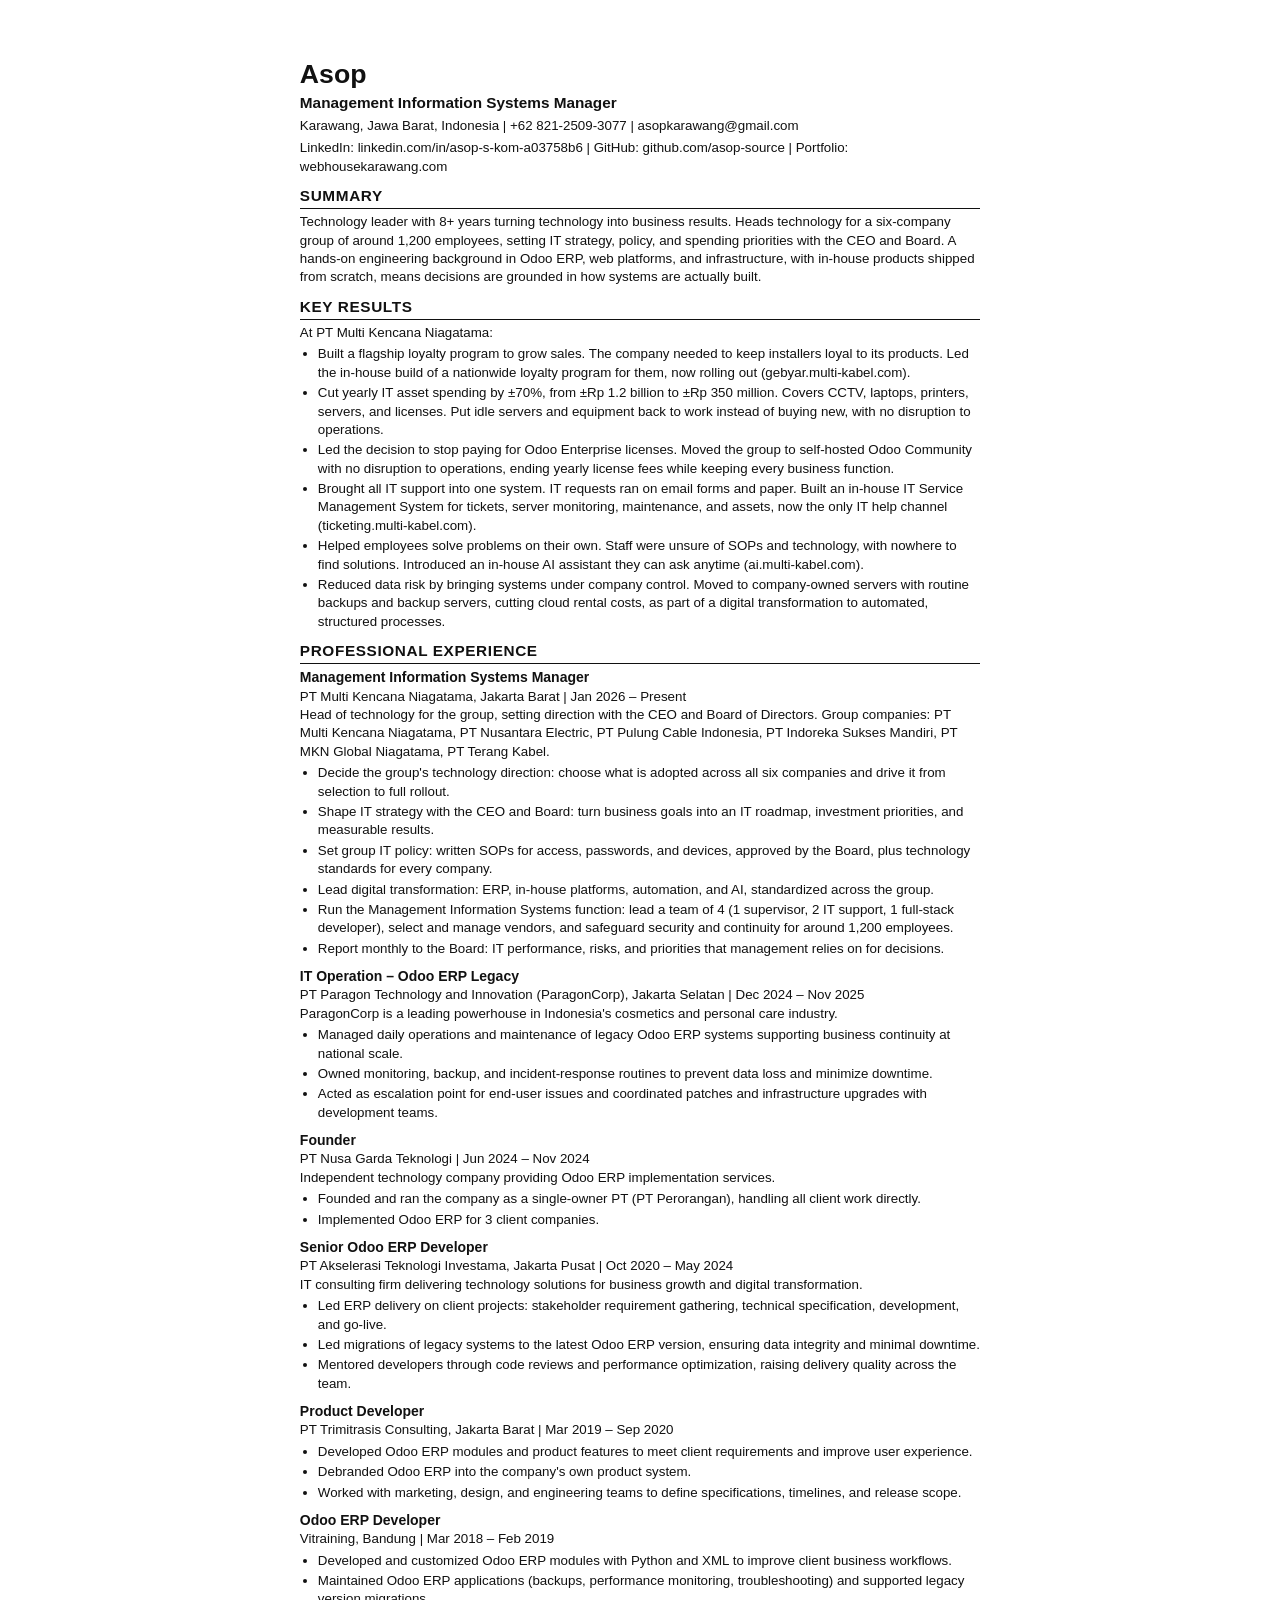
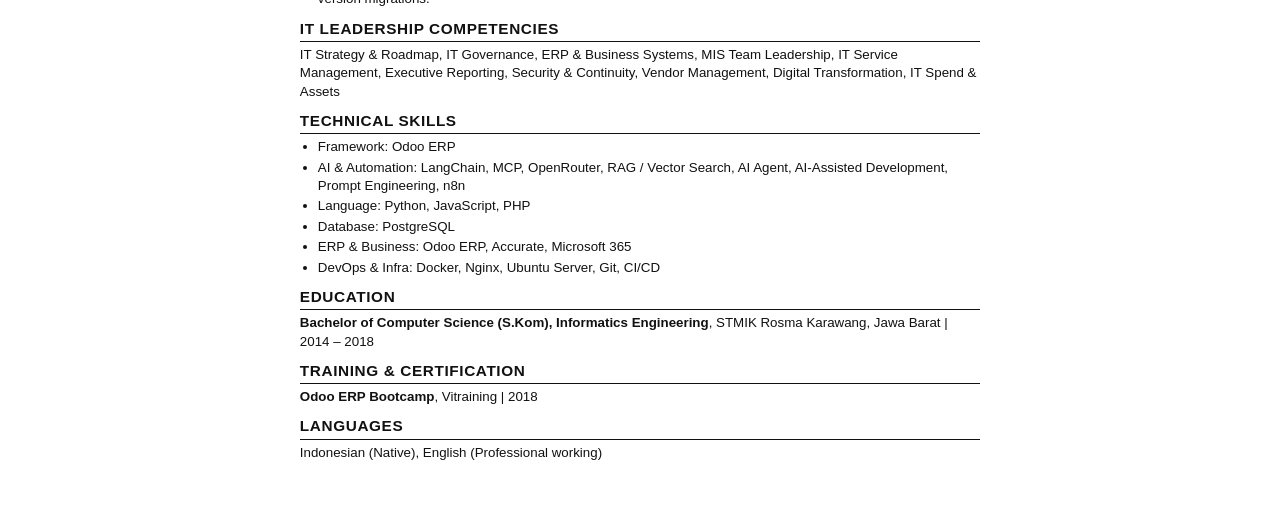
==== cv-ats.html @ 41608391 "Add IT spending figures, governance and Board reporting to the CV Co-Authored-By: Claude Opus 5.5 (1" ====
<!DOCTYPE html>
<html lang="en">
<head>
<meta charset="UTF-8">
<meta name="viewport" content="width=device-width, initial-scale=1.0">
<meta name="robots" content="noindex">
<title>Asop — CV (ATS version)</title>
<style>
/* Versi ATS: satu kolom, teks polos, tanpa foto dan tanpa data pribadi, supaya mudah dibaca sistem rekrutmen */
@page{size:A4;margin:13mm 16mm}
*{box-sizing:border-box;margin:0;padding:0}
body{font-family:Arial,Helvetica,'Liberation Sans',sans-serif;font-size:10pt;line-height:1.38;color:#111;background:#fff}
.page{max-width:180mm;margin:0 auto;padding:16mm 0}
@media print{.page{padding:0}}
h1{font-size:20pt;line-height:1.1}
.title{font-size:11.5pt;font-weight:bold;margin-top:2px}
.contact{margin-top:4px}
h2{font-size:11.5pt;text-transform:uppercase;letter-spacing:.04em;border-bottom:1px solid #111;padding-bottom:2px;margin:9px 0 4px;break-after:avoid}
h3{font-size:10.5pt;break-after:avoid}
.meta{break-after:avoid}
.job{margin-bottom:9px}
.job p{break-after:avoid}
ul{margin:3px 0 0 18px}
li{margin-bottom:2px;break-inside:avoid}
a{color:inherit;text-decoration:none}
</style>
</head>
<body>
<div class="page">

<h1>Asop</h1>
<div class="title">Management Information Systems Manager</div>
<div class="contact">Karawang, Jawa Barat, Indonesia | +62 821-2509-3077 | asopkarawang@gmail.com</div>
<div class="contact">LinkedIn: linkedin.com/in/asop-s-kom-a03758b6 | GitHub: github.com/asop-source | Portfolio: webhousekarawang.com</div>

<h2>Summary</h2>
<p>Technology leader with 8+ years turning technology into business results. Heads technology for a six-company group of around 1,200 employees, setting IT strategy, policy, and spending priorities with the CEO and Board. A hands-on engineering background in Odoo ERP, web platforms, and infrastructure, with in-house products shipped from scratch, means decisions are grounded in how systems are actually built.</p>

<h2>Key Results</h2>
<p>At PT Multi Kencana Niagatama:</p>
<ul>
  <li>Built a flagship loyalty program to grow sales. The company needed to keep installers loyal to its products. Led the in-house build of a nationwide loyalty program for them, now rolling out (gebyar.multi-kabel.com).</li>
  <li>Cut yearly IT asset spending by ±70%, from ±Rp 1.2 billion to ±Rp 350 million. Covers CCTV, laptops, printers, servers, and licenses. Put idle servers and equipment back to work instead of buying new, with no disruption to operations.</li>
  <li>Led the decision to stop paying for Odoo Enterprise licenses. Moved the group to self-hosted Odoo Community with no disruption to operations, ending yearly license fees while keeping every business function.</li>
  <li>Brought all IT support into one system. IT requests ran on email forms and paper. Built an in-house IT Service Management System for tickets, server monitoring, maintenance, and assets, now the only IT help channel (ticketing.multi-kabel.com).</li>
  <li>Helped employees solve problems on their own. Staff were unsure of SOPs and technology, with nowhere to find solutions. Introduced an in-house AI assistant they can ask anytime (ai.multi-kabel.com).</li>
  <li>Reduced data risk by bringing systems under company control. Moved to company-owned servers with routine backups and backup servers, cutting cloud rental costs, as part of a digital transformation to automated, structured processes.</li>
</ul>

<h2>Professional Experience</h2>

<div class="job">
  <h3>Management Information Systems Manager</h3>
  <p class="meta">PT Multi Kencana Niagatama, Jakarta Barat | Jan 2026 – Present</p>
  <p>Head of technology for the group, setting direction with the CEO and Board of Directors. Group companies: PT Multi Kencana Niagatama, PT Nusantara Electric, PT Pulung Cable Indonesia, PT Indoreka Sukses Mandiri, PT MKN Global Niagatama, PT Terang Kabel.</p>
  <ul>
    <li>Decide the group's technology direction: choose what is adopted across all six companies and drive it from selection to full rollout.</li>
    <li>Shape IT strategy with the CEO and Board: turn business goals into an IT roadmap, investment priorities, and measurable results.</li>
    <li>Set group IT policy: written SOPs for access, passwords, and devices, approved by the Board, plus technology standards for every company.</li>
    <li>Lead digital transformation: ERP, in-house platforms, automation, and AI, standardized across the group.</li>
    <li>Run the Management Information Systems function: lead a team of 4 (1 supervisor, 2 IT support, 1 full-stack developer), select and manage vendors, and safeguard security and continuity for around 1,200 employees.</li>
    <li>Report monthly to the Board: IT performance, risks, and priorities that management relies on for decisions.</li>
  </ul>
</div>

<div class="job">
  <h3>IT Operation – Odoo ERP Legacy</h3>
  <p class="meta">PT Paragon Technology and Innovation (ParagonCorp), Jakarta Selatan | Dec 2024 – Nov 2025</p>
  <p>ParagonCorp is a leading powerhouse in Indonesia's cosmetics and personal care industry.</p>
  <ul>
    <li>Managed daily operations and maintenance of legacy Odoo ERP systems supporting business continuity at national scale.</li>
    <li>Owned monitoring, backup, and incident-response routines to prevent data loss and minimize downtime.</li>
    <li>Acted as escalation point for end-user issues and coordinated patches and infrastructure upgrades with development teams.</li>
  </ul>
</div>

<div class="job">
  <h3>Founder</h3>
  <p class="meta">PT Nusa Garda Teknologi | Jun 2024 – Nov 2024</p>
  <p>Independent technology company providing Odoo ERP implementation services.</p>
  <ul>
    <li>Founded and ran the company as a single-owner PT (PT Perorangan), handling all client work directly.</li>
    <li>Implemented Odoo ERP for 3 client companies.</li>
  </ul>
</div>

<div class="job">
  <h3>Senior Odoo ERP Developer</h3>
  <p class="meta">PT Akselerasi Teknologi Investama, Jakarta Pusat | Oct 2020 – May 2024</p>
  <p>IT consulting firm delivering technology solutions for business growth and digital transformation.</p>
  <ul>
    <li>Led ERP delivery on client projects: stakeholder requirement gathering, technical specification, development, and go-live.</li>
    <li>Led migrations of legacy systems to the latest Odoo ERP version, ensuring data integrity and minimal downtime.</li>
    <li>Mentored developers through code reviews and performance optimization, raising delivery quality across the team.</li>
  </ul>
</div>

<div class="job">
  <h3>Product Developer</h3>
  <p class="meta">PT Trimitrasis Consulting, Jakarta Barat | Mar 2019 – Sep 2020</p>
  <ul>
    <li>Developed Odoo ERP modules and product features to meet client requirements and improve user experience.</li>
    <li>Debranded Odoo ERP into the company's own product system.</li>
    <li>Worked with marketing, design, and engineering teams to define specifications, timelines, and release scope.</li>
  </ul>
</div>

<div class="job">
  <h3>Odoo ERP Developer</h3>
  <p class="meta">Vitraining, Bandung | Mar 2018 – Feb 2019</p>
  <ul>
    <li>Developed and customized Odoo ERP modules with Python and XML to improve client business workflows.</li>
    <li>Maintained Odoo ERP applications (backups, performance monitoring, troubleshooting) and supported legacy version migrations.</li>
  </ul>
</div>

<h2>IT Leadership Competencies</h2>
<p>IT Strategy &amp; Roadmap, IT Governance, ERP &amp; Business Systems, MIS Team Leadership, IT Service Management, Executive Reporting, Security &amp; Continuity, Vendor Management, Digital Transformation, IT Spend &amp; Assets</p>

<h2>Technical Skills</h2>
<ul>
  <li>Framework: Odoo ERP</li>
  <li>AI &amp; Automation: LangChain, MCP, OpenRouter, RAG / Vector Search, AI Agent, AI-Assisted Development, Prompt Engineering, n8n</li>
  <li>Language: Python, JavaScript, PHP</li>
  <li>Database: PostgreSQL</li>
  <li>ERP &amp; Business: Odoo ERP, Accurate, Microsoft 365</li>
  <li>DevOps &amp; Infra: Docker, Nginx, Ubuntu Server, Git, CI/CD</li>
</ul>

<h2>Education</h2>
<p><b>Bachelor of Computer Science (S.Kom), Informatics Engineering</b>, STMIK Rosma Karawang, Jawa Barat | 2014 – 2018</p>

<h2>Training &amp; Certification</h2>
<p><b>Odoo ERP Bootcamp</b>, Vitraining | 2018</p>

<h2>Languages</h2>
<p>Indonesian (Native), English (Professional working)</p>

</div>
</body>
</html>
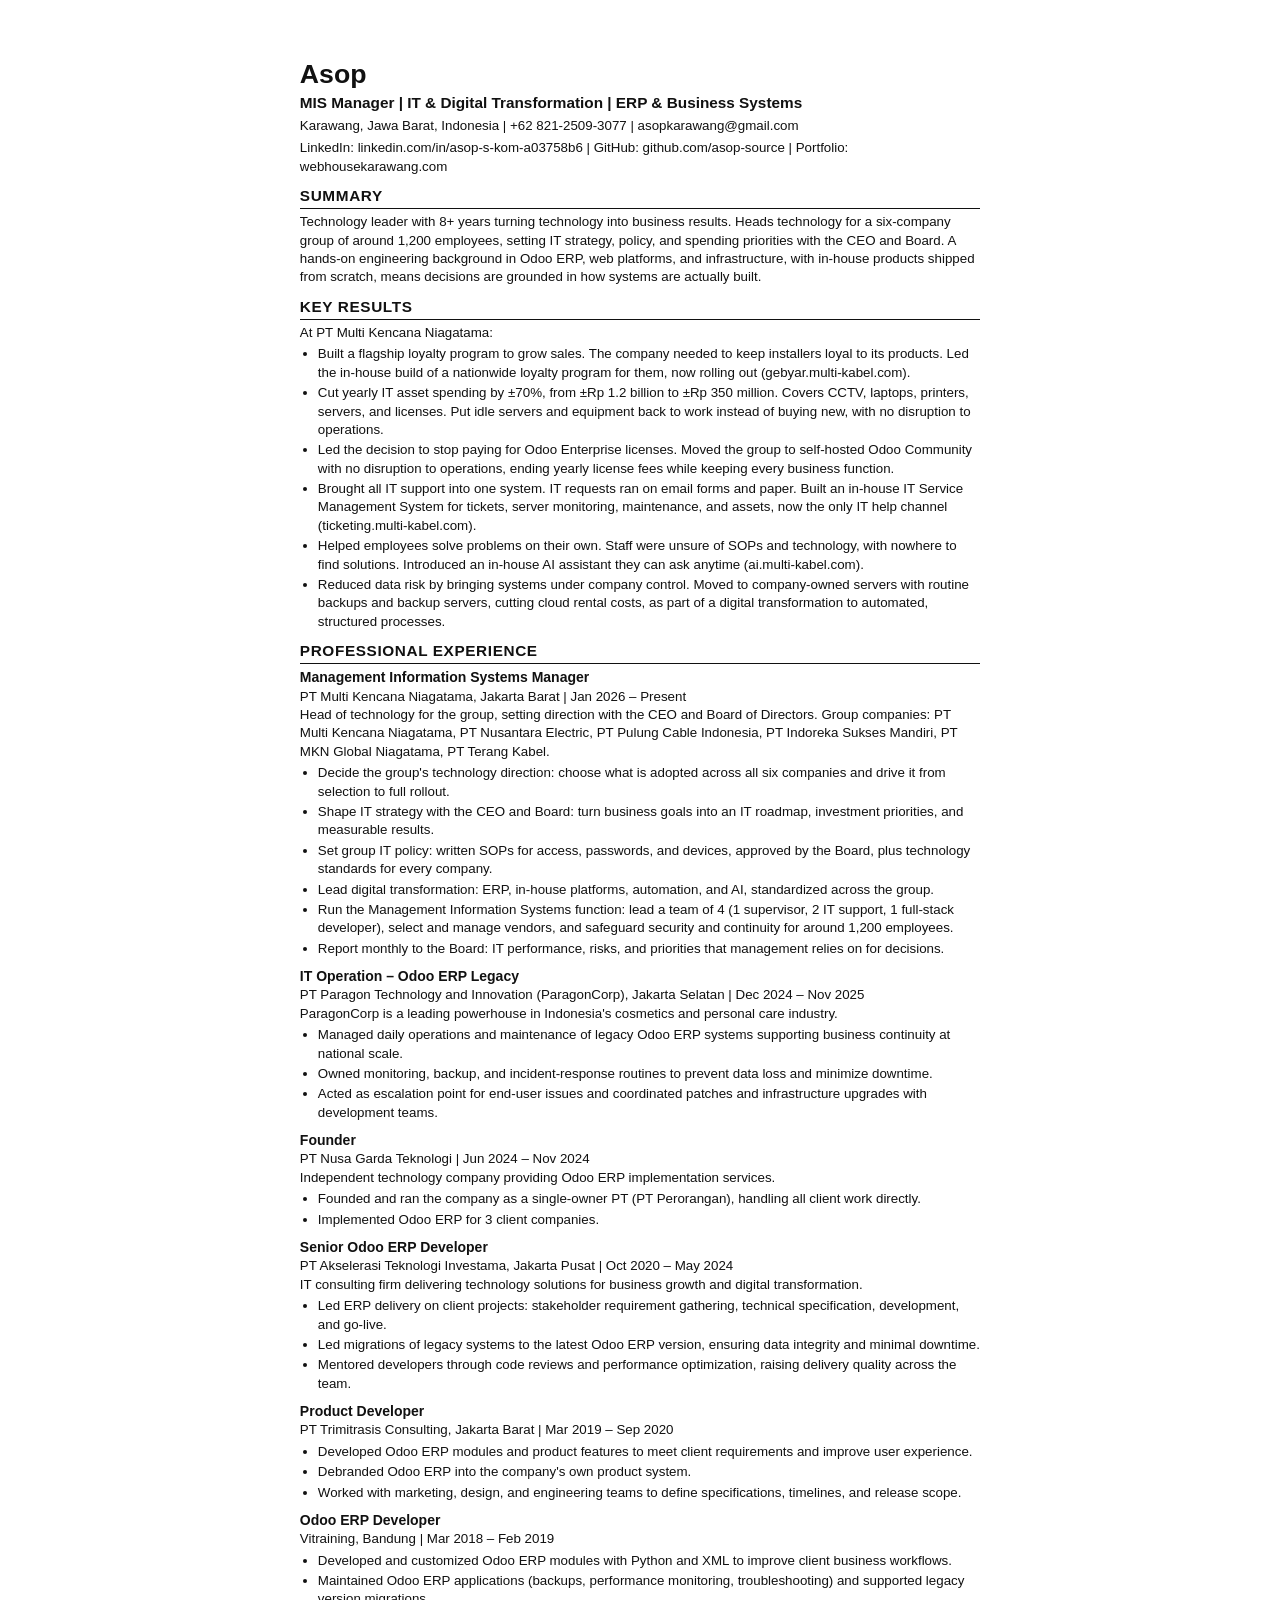
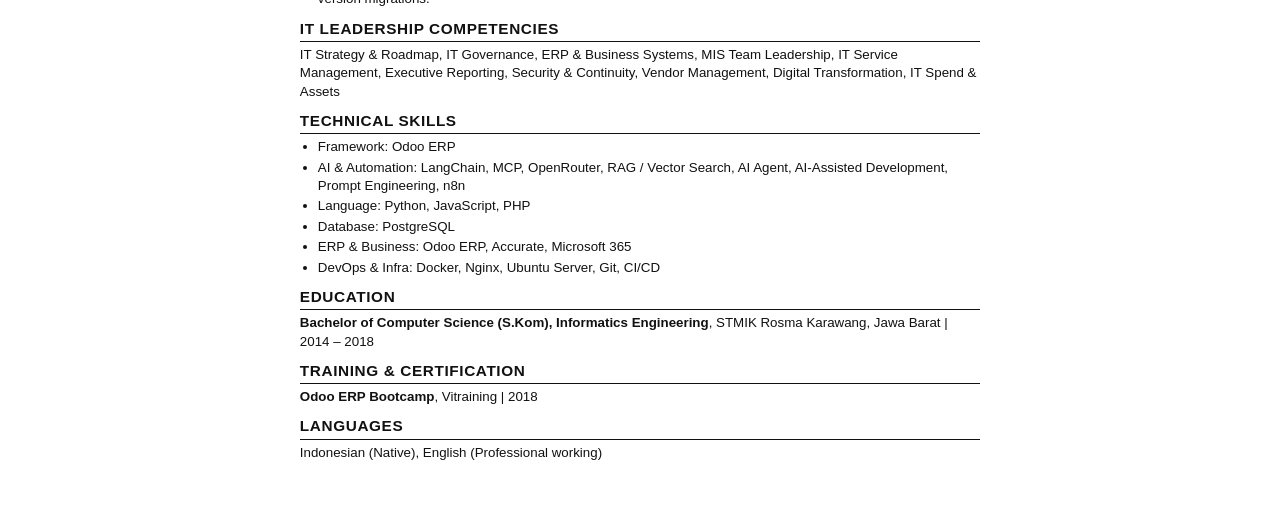
==== commit 59e922b3: "Add professional headline under the name Co-Authored-By: Claude Opus 5.5 (1M context) <noreply@anthr" ====
--- a/cv-ats.html
+++ b/cv-ats.html
@@ -29,7 +29,7 @@
 <div class="page">
 
 <h1>Asop</h1>
-<div class="title">Management Information Systems Manager</div>
+<div class="title">MIS Manager | IT &amp; Digital Transformation | ERP &amp; Business Systems</div>
 <div class="contact">Karawang, Jawa Barat, Indonesia | +62 821-2509-3077 | asopkarawang@gmail.com</div>
 <div class="contact">LinkedIn: linkedin.com/in/asop-s-kom-a03758b6 | GitHub: github.com/asop-source | Portfolio: webhousekarawang.com</div>
 
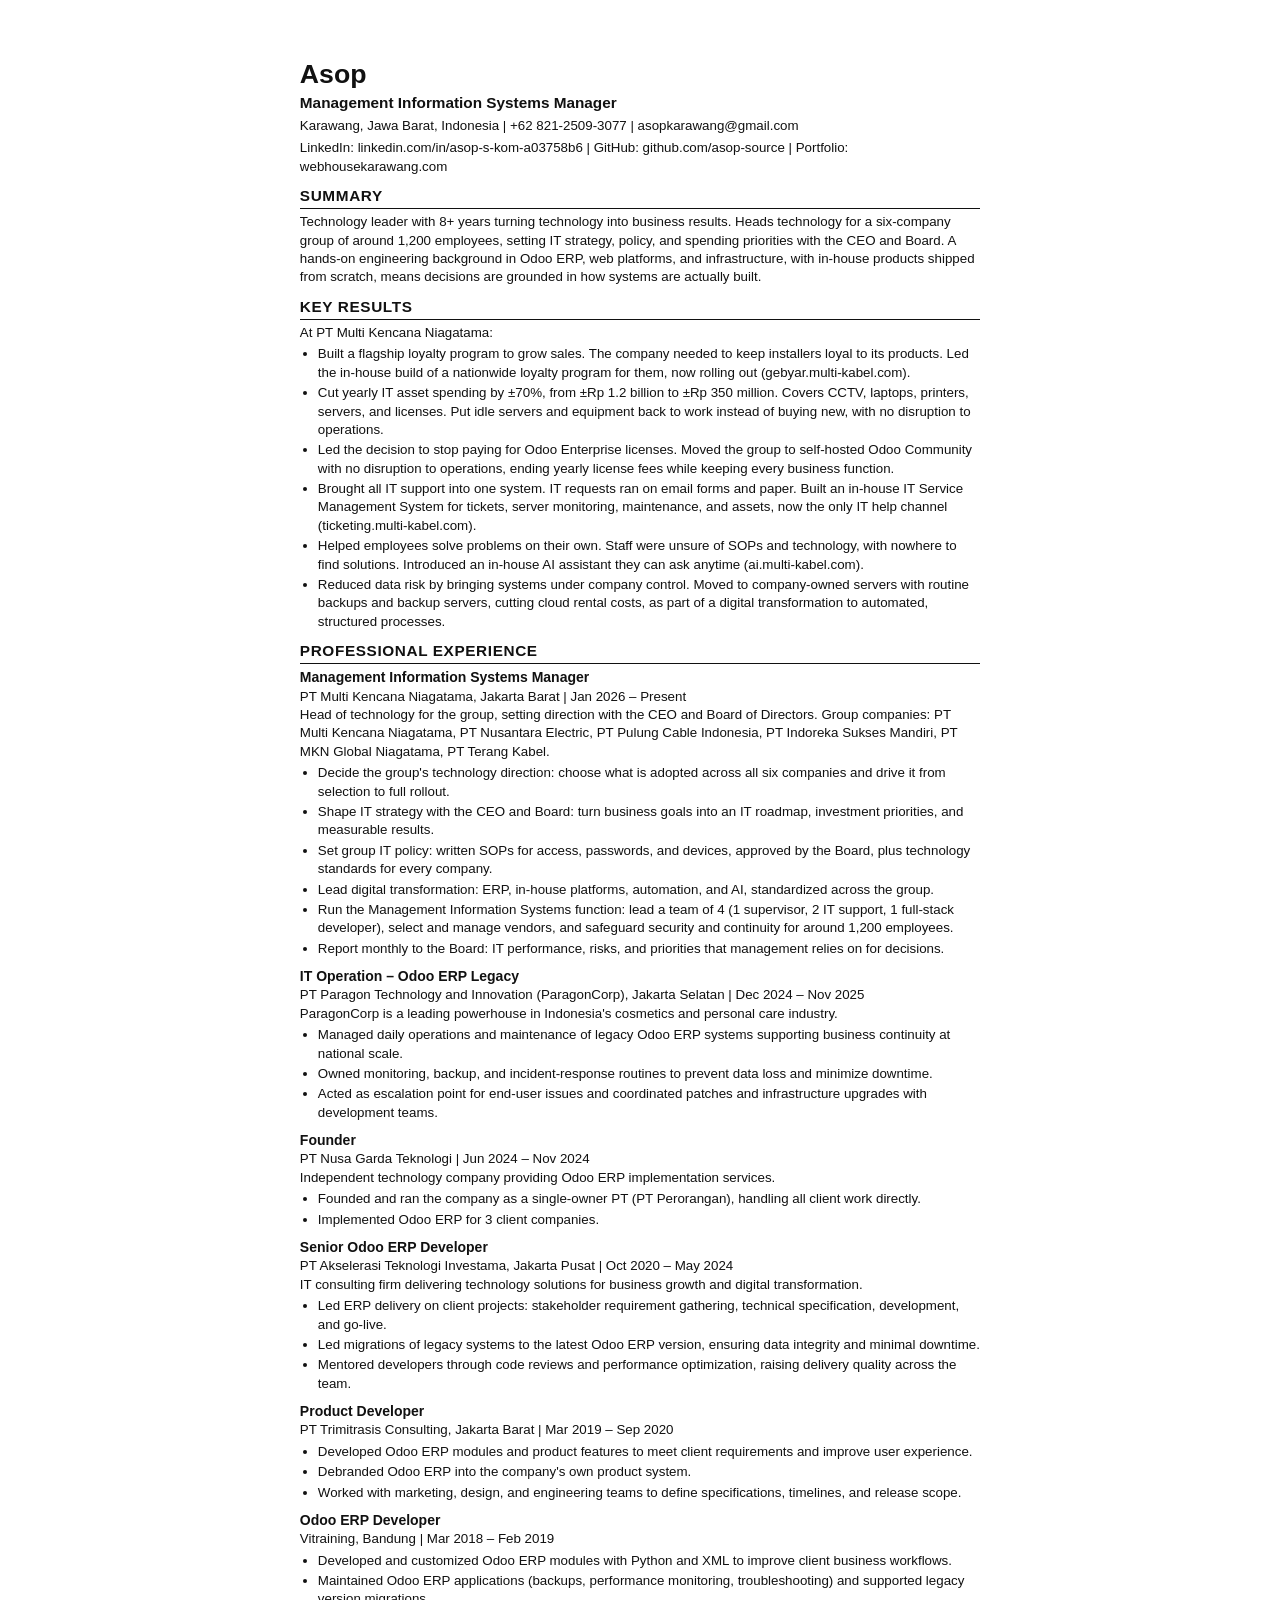
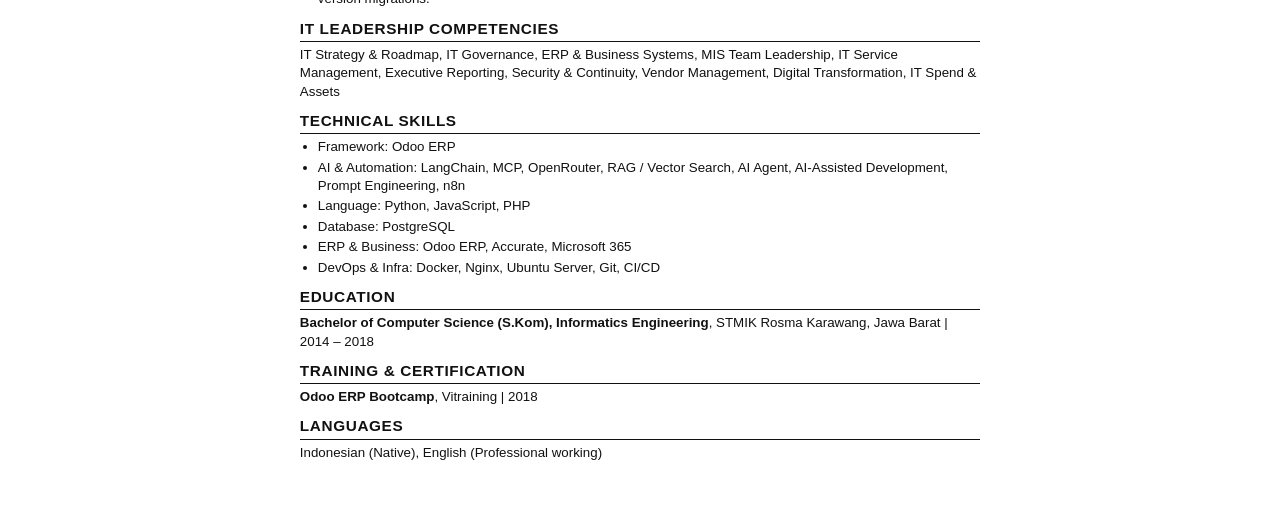
==== commit 32ef5b6a: "Revert professional headline under the name Restores the "Management Information Systems Manager" su" ====
--- a/cv-ats.html
+++ b/cv-ats.html
@@ -29,7 +29,7 @@
 <div class="page">
 
 <h1>Asop</h1>
-<div class="title">MIS Manager | IT &amp; Digital Transformation | ERP &amp; Business Systems</div>
+<div class="title">Management Information Systems Manager</div>
 <div class="contact">Karawang, Jawa Barat, Indonesia | +62 821-2509-3077 | asopkarawang@gmail.com</div>
 <div class="contact">LinkedIn: linkedin.com/in/asop-s-kom-a03758b6 | GitHub: github.com/asop-source | Portfolio: webhousekarawang.com</div>
 
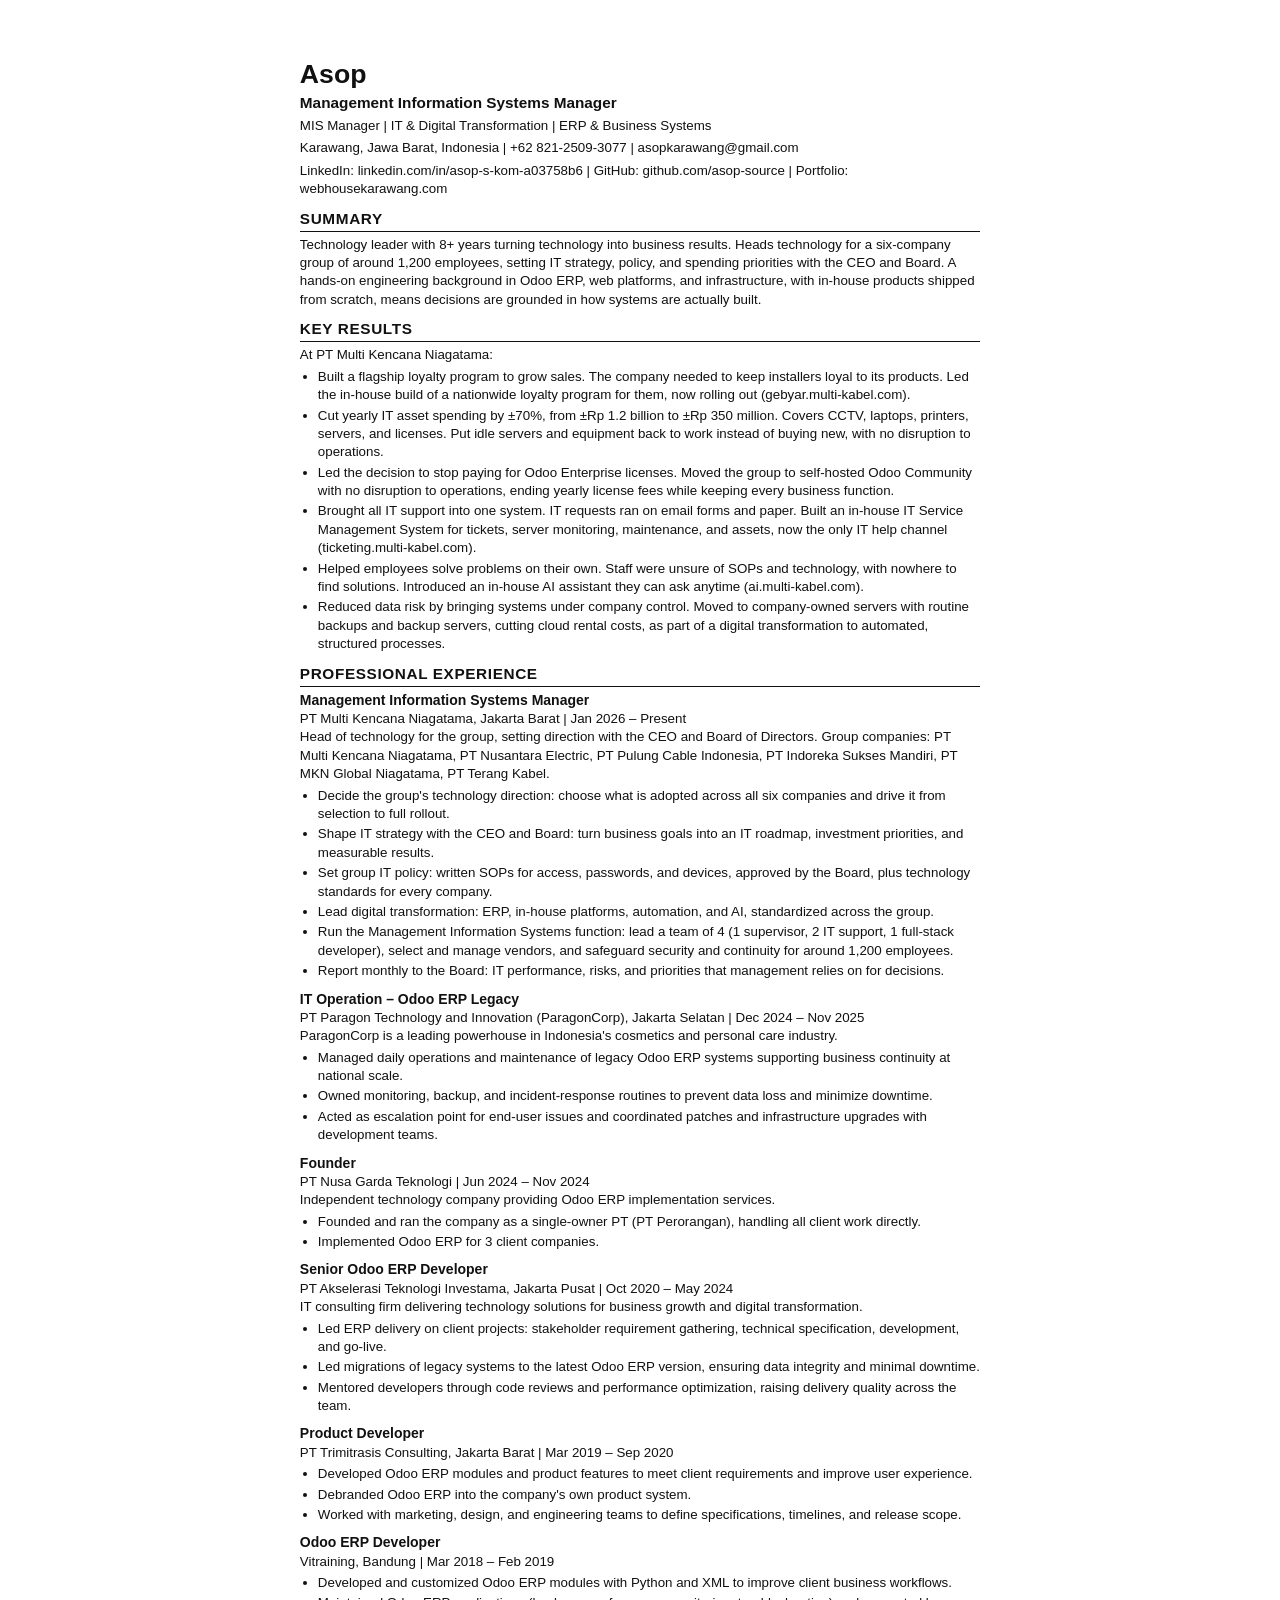
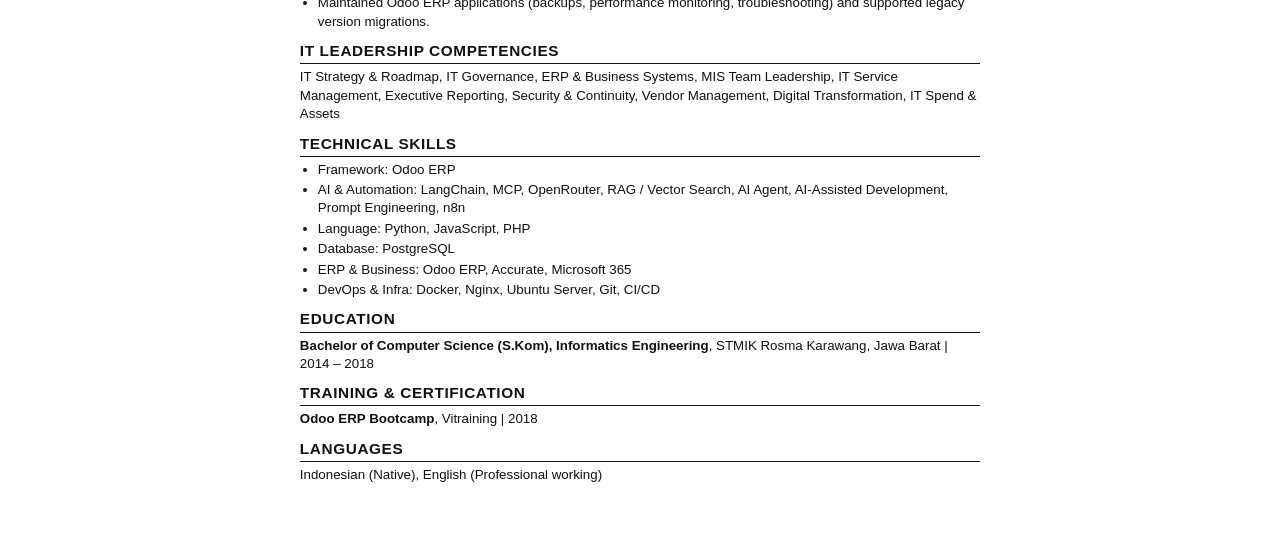
==== commit 15f8d0ed: "Add professional headline as a tagline under the job title Co-Authored-By: Claude Opus 5.5 (1M conte" ====
--- a/cv-ats.html
+++ b/cv-ats.html
@@ -30,6 +30,7 @@
 
 <h1>Asop</h1>
 <div class="title">Management Information Systems Manager</div>
+<div class="contact">MIS Manager | IT &amp; Digital Transformation | ERP &amp; Business Systems</div>
 <div class="contact">Karawang, Jawa Barat, Indonesia | +62 821-2509-3077 | asopkarawang@gmail.com</div>
 <div class="contact">LinkedIn: linkedin.com/in/asop-s-kom-a03758b6 | GitHub: github.com/asop-source | Portfolio: webhousekarawang.com</div>
 
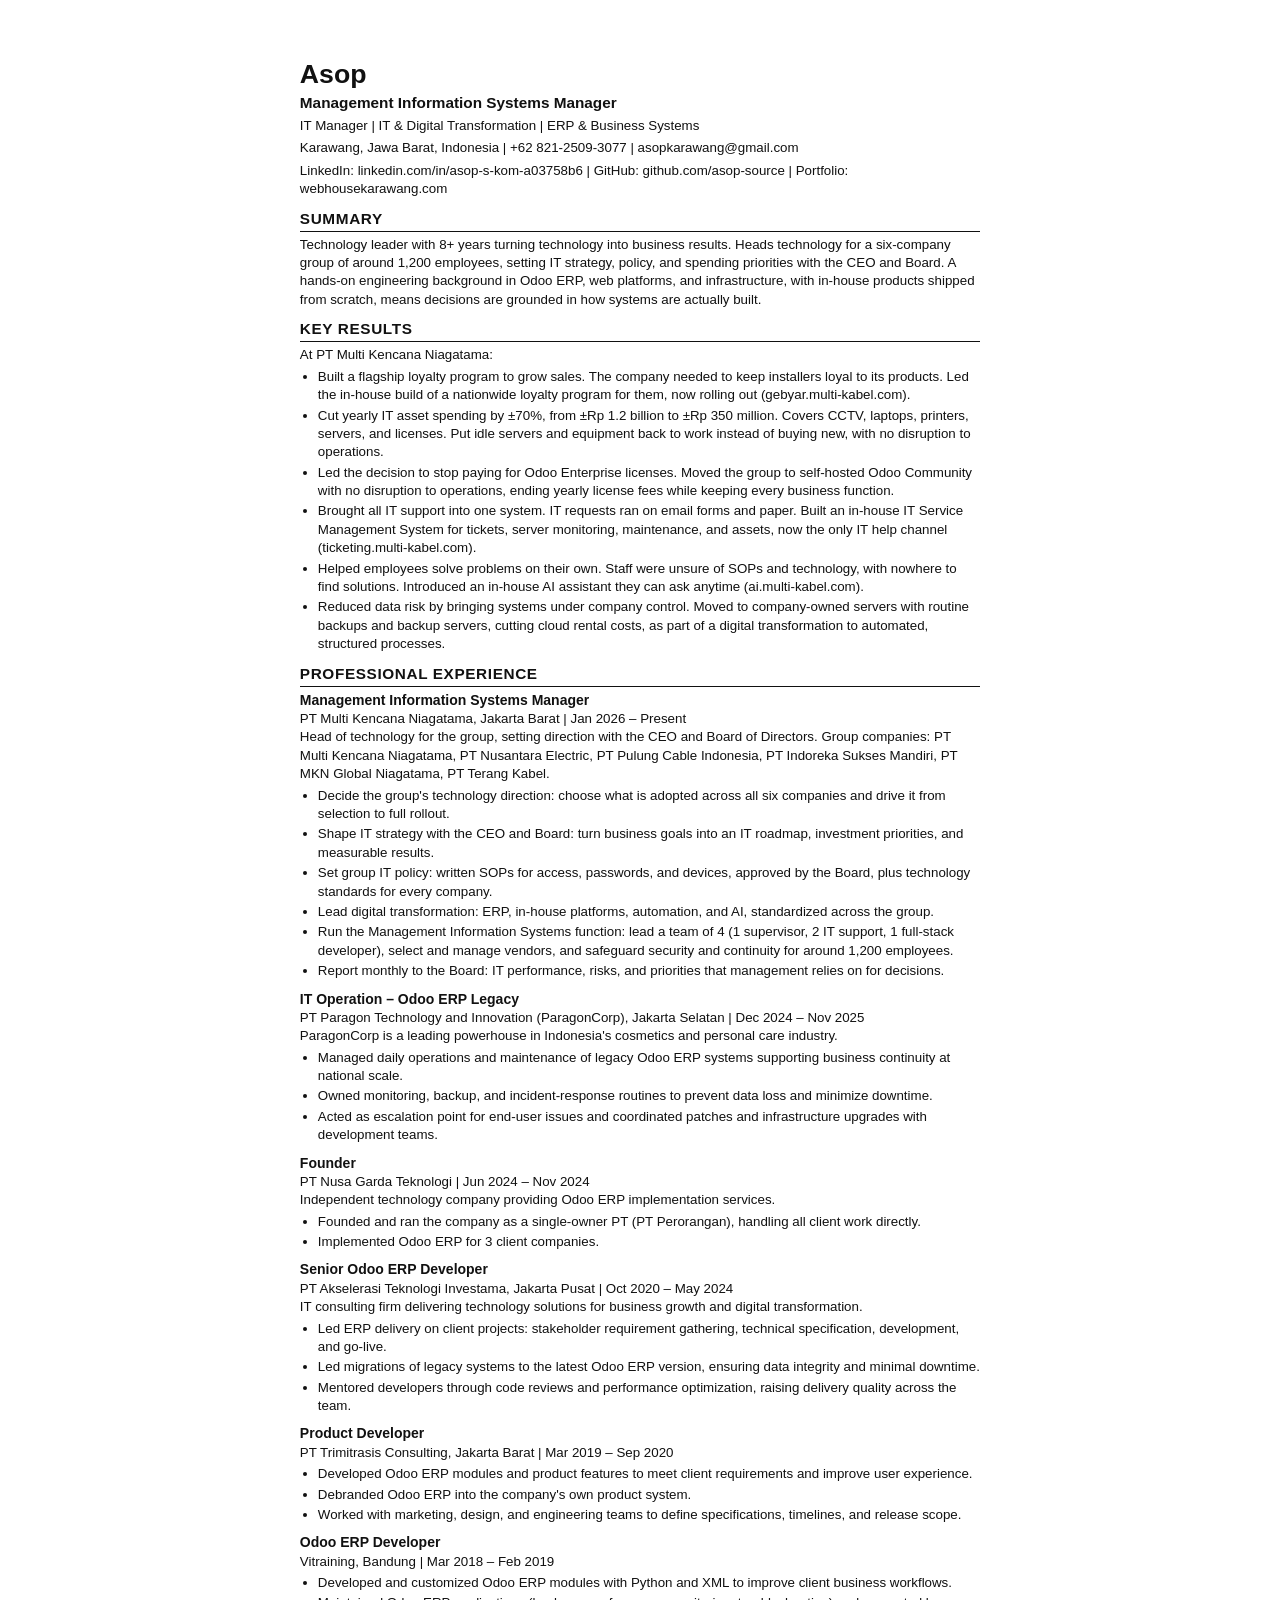
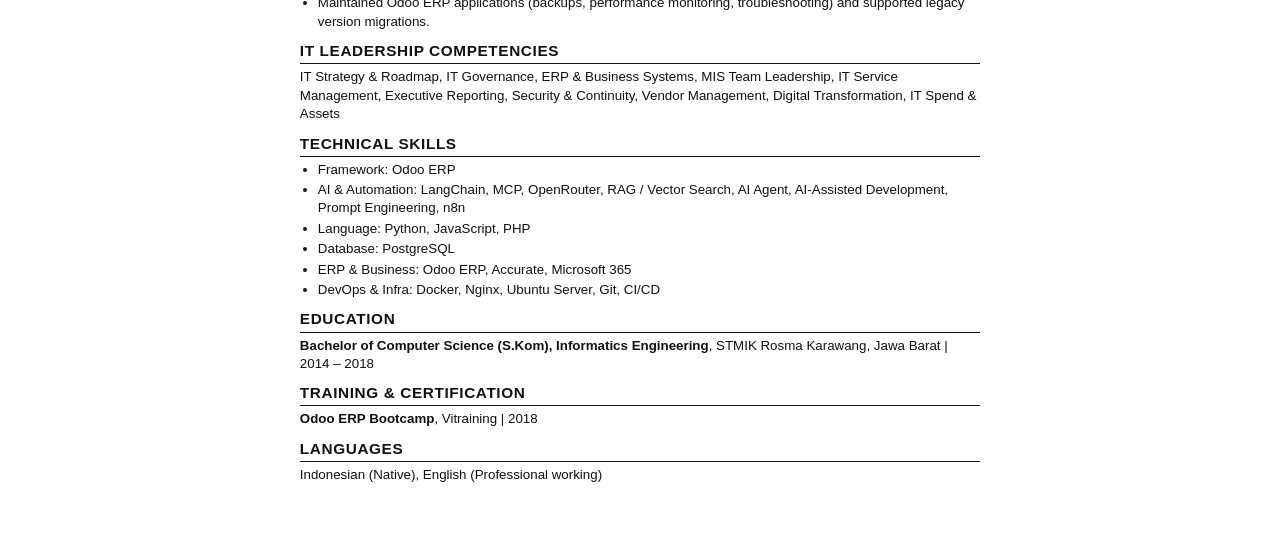
==== commit 7d7db303: "Change tagline to IT Manager | IT & Digital Transformation | ERP & Business Systems Co-Authored-By: " ====
--- a/cv-ats.html
+++ b/cv-ats.html
@@ -30,7 +30,7 @@
 
 <h1>Asop</h1>
 <div class="title">Management Information Systems Manager</div>
-<div class="contact">MIS Manager | IT &amp; Digital Transformation | ERP &amp; Business Systems</div>
+<div class="contact">IT Manager | IT &amp; Digital Transformation | ERP &amp; Business Systems</div>
 <div class="contact">Karawang, Jawa Barat, Indonesia | +62 821-2509-3077 | asopkarawang@gmail.com</div>
 <div class="contact">LinkedIn: linkedin.com/in/asop-s-kom-a03758b6 | GitHub: github.com/asop-source | Portfolio: webhousekarawang.com</div>
 
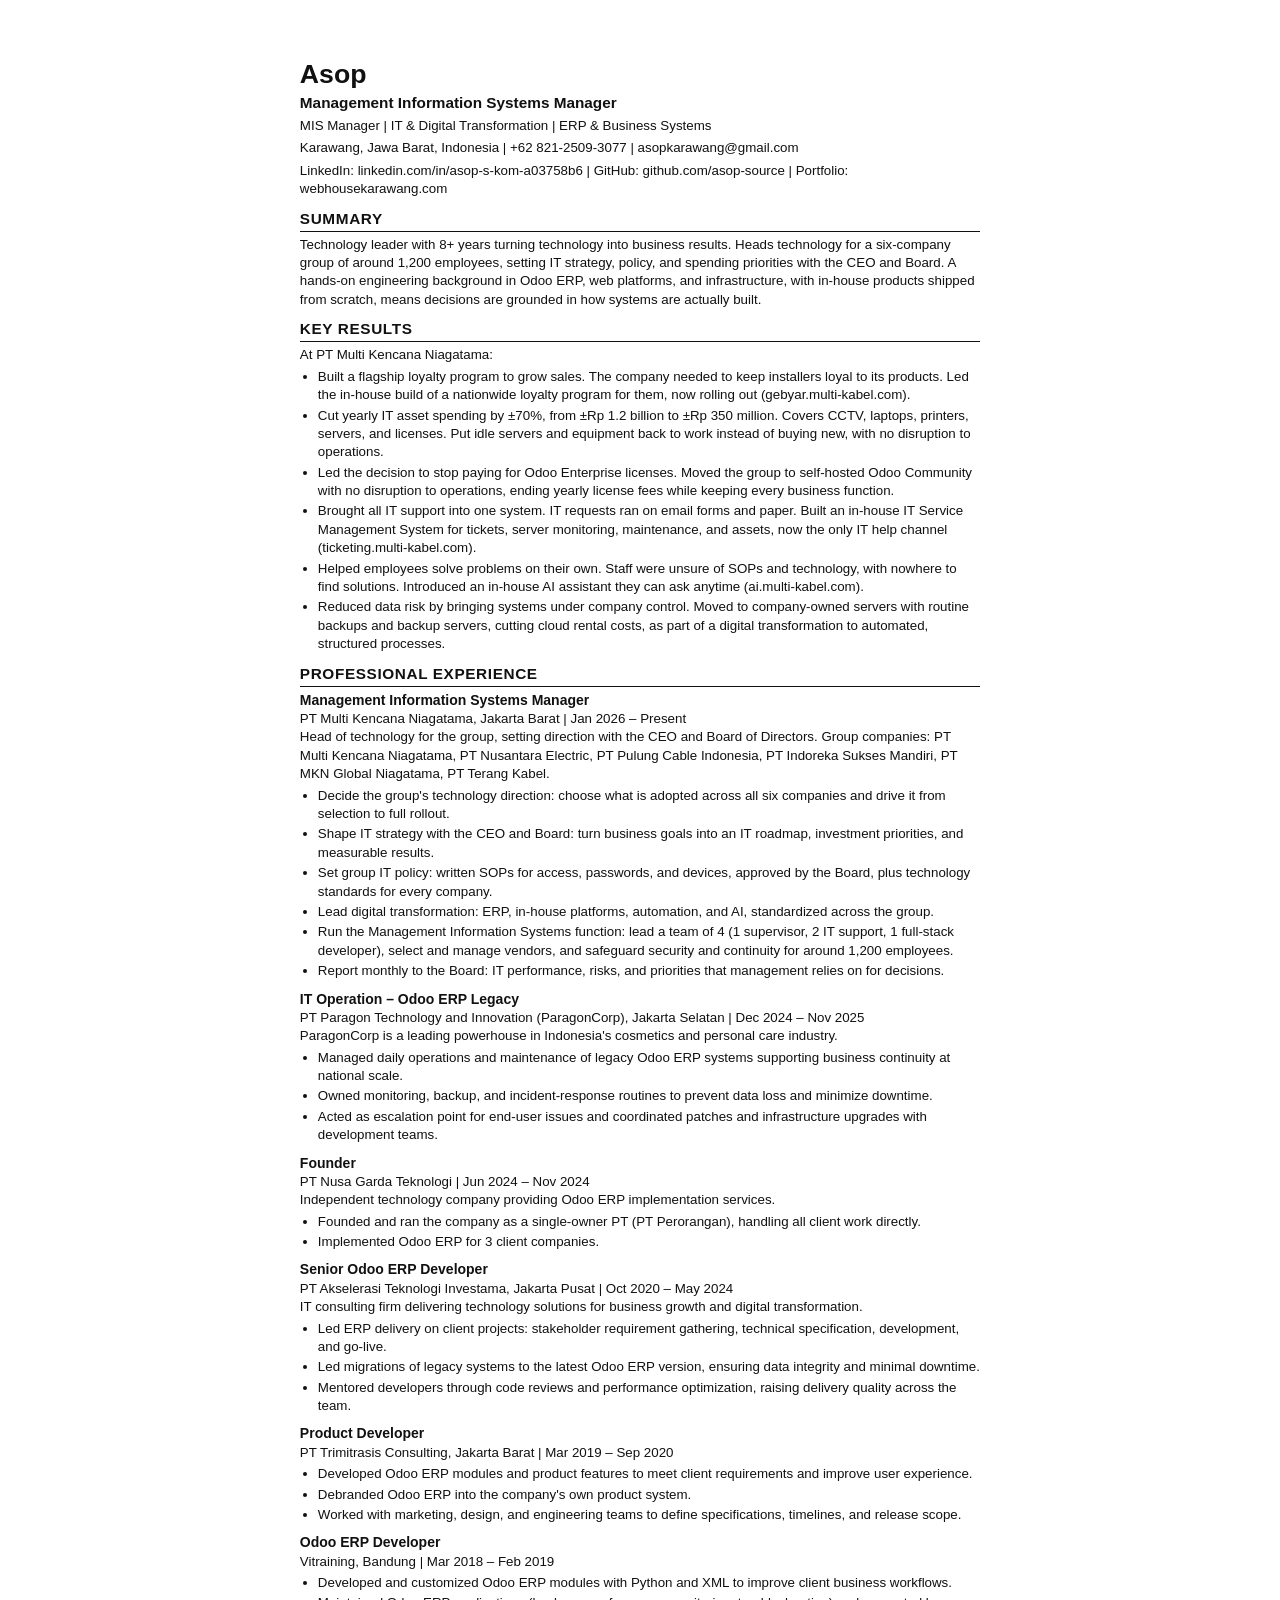
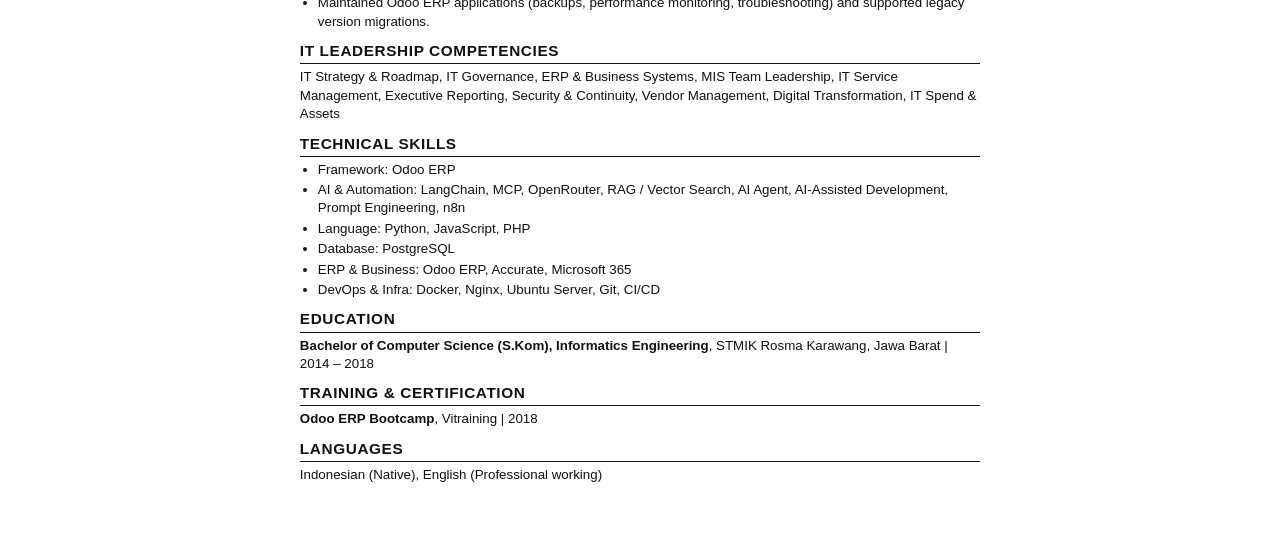
==== commit 9c07370d: "Change tagline back to MIS Manager Co-Authored-By: Claude Opus 5.5 (1M context) <noreply@anthropic.c" ====
--- a/cv-ats.html
+++ b/cv-ats.html
@@ -30,7 +30,7 @@
 
 <h1>Asop</h1>
 <div class="title">Management Information Systems Manager</div>
-<div class="contact">IT Manager | IT &amp; Digital Transformation | ERP &amp; Business Systems</div>
+<div class="contact">MIS Manager | IT &amp; Digital Transformation | ERP &amp; Business Systems</div>
 <div class="contact">Karawang, Jawa Barat, Indonesia | +62 821-2509-3077 | asopkarawang@gmail.com</div>
 <div class="contact">LinkedIn: linkedin.com/in/asop-s-kom-a03758b6 | GitHub: github.com/asop-source | Portfolio: webhousekarawang.com</div>
 
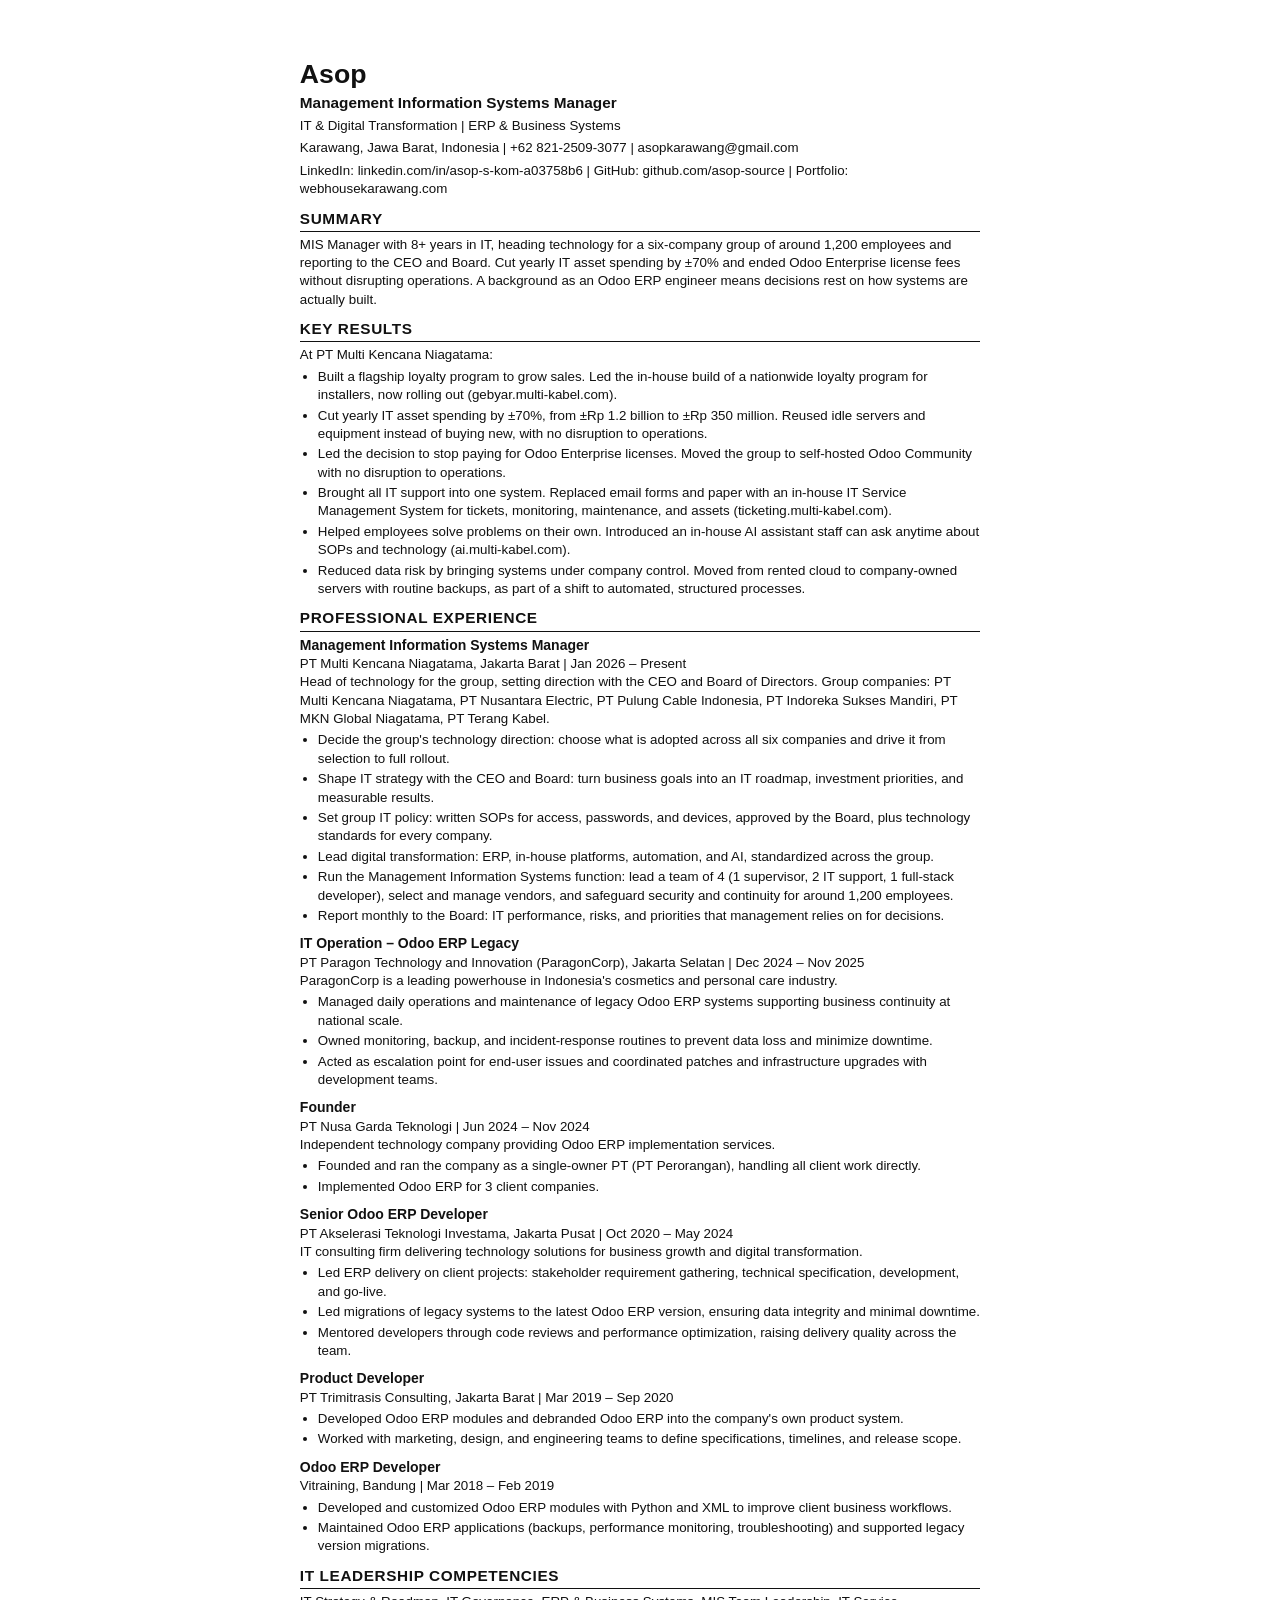
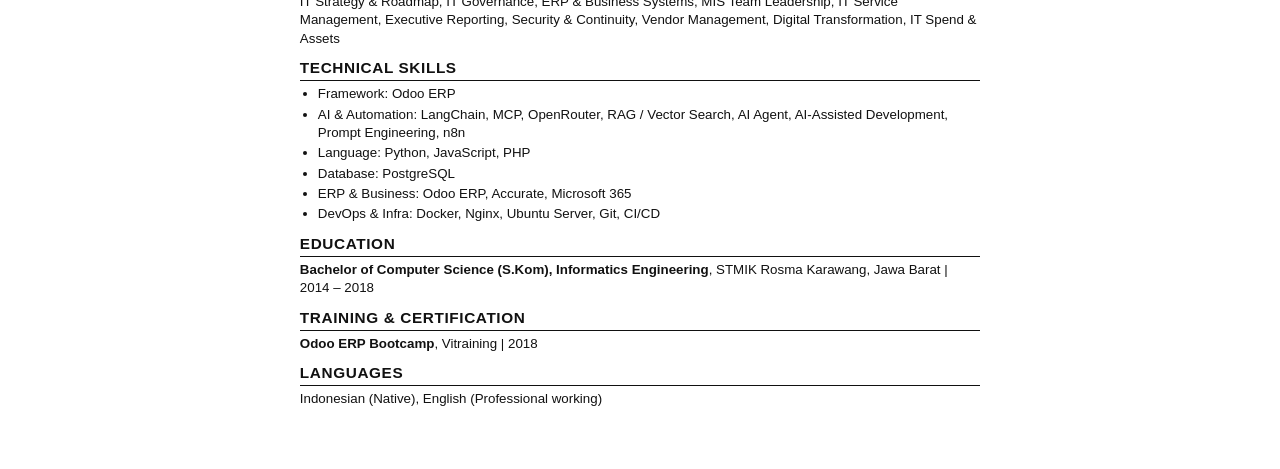
==== commit 312a16fc: "Make the CV quicker to read: results-led profile, shorter Key Results, trimmed older roles Co-Author" ====
--- a/cv-ats.html
+++ b/cv-ats.html
@@ -30,22 +30,22 @@
 
 <h1>Asop</h1>
 <div class="title">Management Information Systems Manager</div>
-<div class="contact">MIS Manager | IT &amp; Digital Transformation | ERP &amp; Business Systems</div>
+<div class="contact">IT &amp; Digital Transformation | ERP &amp; Business Systems</div>
 <div class="contact">Karawang, Jawa Barat, Indonesia | +62 821-2509-3077 | asopkarawang@gmail.com</div>
 <div class="contact">LinkedIn: linkedin.com/in/asop-s-kom-a03758b6 | GitHub: github.com/asop-source | Portfolio: webhousekarawang.com</div>
 
 <h2>Summary</h2>
-<p>Technology leader with 8+ years turning technology into business results. Heads technology for a six-company group of around 1,200 employees, setting IT strategy, policy, and spending priorities with the CEO and Board. A hands-on engineering background in Odoo ERP, web platforms, and infrastructure, with in-house products shipped from scratch, means decisions are grounded in how systems are actually built.</p>
+<p>MIS Manager with 8+ years in IT, heading technology for a six-company group of around 1,200 employees and reporting to the CEO and Board. Cut yearly IT asset spending by ±70% and ended Odoo Enterprise license fees without disrupting operations. A background as an Odoo ERP engineer means decisions rest on how systems are actually built.</p>
 
 <h2>Key Results</h2>
 <p>At PT Multi Kencana Niagatama:</p>
 <ul>
-  <li>Built a flagship loyalty program to grow sales. The company needed to keep installers loyal to its products. Led the in-house build of a nationwide loyalty program for them, now rolling out (gebyar.multi-kabel.com).</li>
-  <li>Cut yearly IT asset spending by ±70%, from ±Rp 1.2 billion to ±Rp 350 million. Covers CCTV, laptops, printers, servers, and licenses. Put idle servers and equipment back to work instead of buying new, with no disruption to operations.</li>
-  <li>Led the decision to stop paying for Odoo Enterprise licenses. Moved the group to self-hosted Odoo Community with no disruption to operations, ending yearly license fees while keeping every business function.</li>
-  <li>Brought all IT support into one system. IT requests ran on email forms and paper. Built an in-house IT Service Management System for tickets, server monitoring, maintenance, and assets, now the only IT help channel (ticketing.multi-kabel.com).</li>
-  <li>Helped employees solve problems on their own. Staff were unsure of SOPs and technology, with nowhere to find solutions. Introduced an in-house AI assistant they can ask anytime (ai.multi-kabel.com).</li>
-  <li>Reduced data risk by bringing systems under company control. Moved to company-owned servers with routine backups and backup servers, cutting cloud rental costs, as part of a digital transformation to automated, structured processes.</li>
+  <li>Built a flagship loyalty program to grow sales. Led the in-house build of a nationwide loyalty program for installers, now rolling out (gebyar.multi-kabel.com).</li>
+  <li>Cut yearly IT asset spending by ±70%, from ±Rp 1.2 billion to ±Rp 350 million. Reused idle servers and equipment instead of buying new, with no disruption to operations.</li>
+  <li>Led the decision to stop paying for Odoo Enterprise licenses. Moved the group to self-hosted Odoo Community with no disruption to operations.</li>
+  <li>Brought all IT support into one system. Replaced email forms and paper with an in-house IT Service Management System for tickets, monitoring, maintenance, and assets (ticketing.multi-kabel.com).</li>
+  <li>Helped employees solve problems on their own. Introduced an in-house AI assistant staff can ask anytime about SOPs and technology (ai.multi-kabel.com).</li>
+  <li>Reduced data risk by bringing systems under company control. Moved from rented cloud to company-owned servers with routine backups, as part of a shift to automated, structured processes.</li>
 </ul>
 
 <h2>Professional Experience</h2>
@@ -100,8 +100,7 @@
   <h3>Product Developer</h3>
   <p class="meta">PT Trimitrasis Consulting, Jakarta Barat | Mar 2019 – Sep 2020</p>
   <ul>
-    <li>Developed Odoo ERP modules and product features to meet client requirements and improve user experience.</li>
-    <li>Debranded Odoo ERP into the company's own product system.</li>
+    <li>Developed Odoo ERP modules and debranded Odoo ERP into the company's own product system.</li>
     <li>Worked with marketing, design, and engineering teams to define specifications, timelines, and release scope.</li>
   </ul>
 </div>
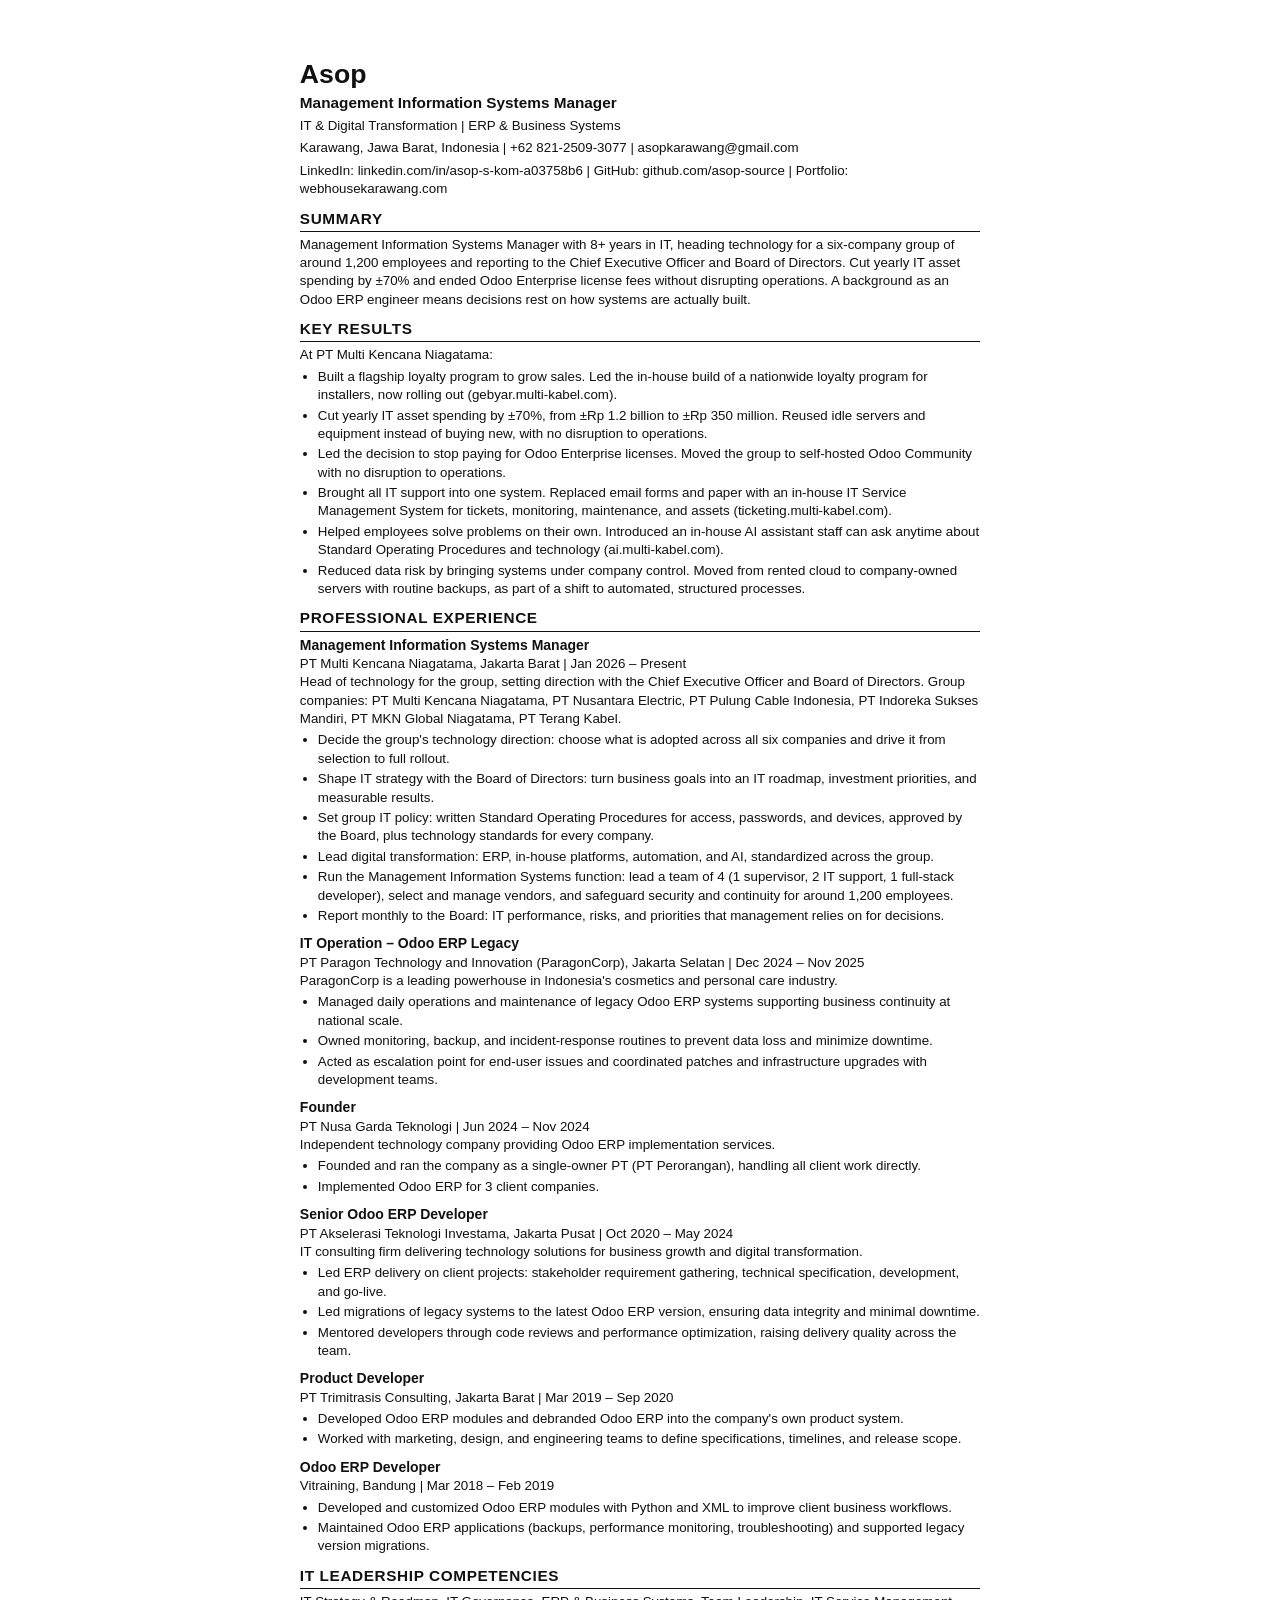
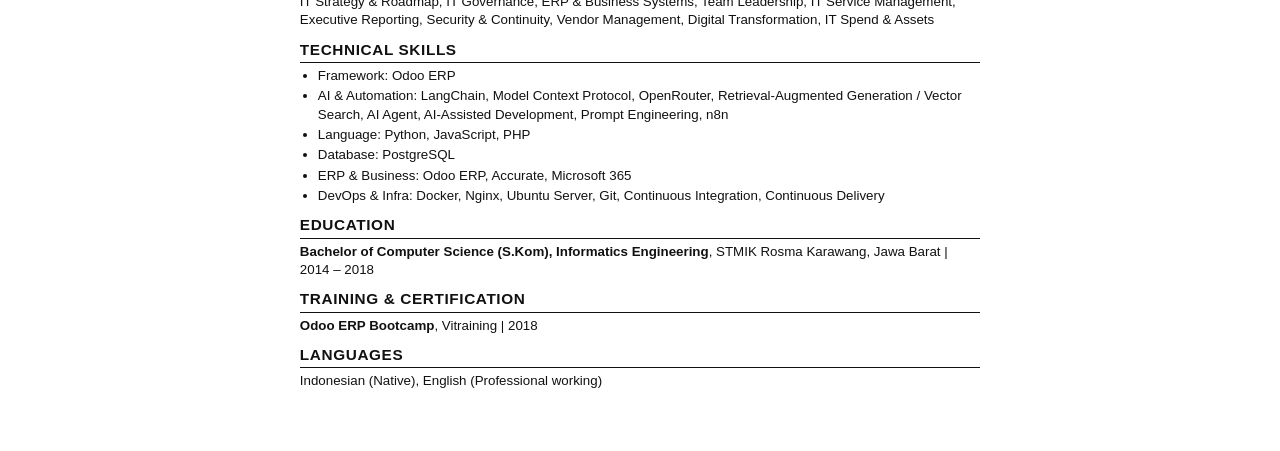
==== commit 7253d611: "Write out abbreviations on the CV Co-Authored-By: Claude Opus 5.5 <noreply@anthropic.com> Claude-Ses" ====
--- a/cv-ats.html
+++ b/cv-ats.html
@@ -35,7 +35,7 @@
 <div class="contact">LinkedIn: linkedin.com/in/asop-s-kom-a03758b6 | GitHub: github.com/asop-source | Portfolio: webhousekarawang.com</div>
 
 <h2>Summary</h2>
-<p>MIS Manager with 8+ years in IT, heading technology for a six-company group of around 1,200 employees and reporting to the CEO and Board. Cut yearly IT asset spending by ±70% and ended Odoo Enterprise license fees without disrupting operations. A background as an Odoo ERP engineer means decisions rest on how systems are actually built.</p>
+<p>Management Information Systems Manager with 8+ years in IT, heading technology for a six-company group of around 1,200 employees and reporting to the Chief Executive Officer and Board of Directors. Cut yearly IT asset spending by ±70% and ended Odoo Enterprise license fees without disrupting operations. A background as an Odoo ERP engineer means decisions rest on how systems are actually built.</p>
 
 <h2>Key Results</h2>
 <p>At PT Multi Kencana Niagatama:</p>
@@ -44,7 +44,7 @@
   <li>Cut yearly IT asset spending by ±70%, from ±Rp 1.2 billion to ±Rp 350 million. Reused idle servers and equipment instead of buying new, with no disruption to operations.</li>
   <li>Led the decision to stop paying for Odoo Enterprise licenses. Moved the group to self-hosted Odoo Community with no disruption to operations.</li>
   <li>Brought all IT support into one system. Replaced email forms and paper with an in-house IT Service Management System for tickets, monitoring, maintenance, and assets (ticketing.multi-kabel.com).</li>
-  <li>Helped employees solve problems on their own. Introduced an in-house AI assistant staff can ask anytime about SOPs and technology (ai.multi-kabel.com).</li>
+  <li>Helped employees solve problems on their own. Introduced an in-house AI assistant staff can ask anytime about Standard Operating Procedures and technology (ai.multi-kabel.com).</li>
   <li>Reduced data risk by bringing systems under company control. Moved from rented cloud to company-owned servers with routine backups, as part of a shift to automated, structured processes.</li>
 </ul>
 
@@ -53,11 +53,11 @@
 <div class="job">
   <h3>Management Information Systems Manager</h3>
   <p class="meta">PT Multi Kencana Niagatama, Jakarta Barat | Jan 2026 – Present</p>
-  <p>Head of technology for the group, setting direction with the CEO and Board of Directors. Group companies: PT Multi Kencana Niagatama, PT Nusantara Electric, PT Pulung Cable Indonesia, PT Indoreka Sukses Mandiri, PT MKN Global Niagatama, PT Terang Kabel.</p>
+  <p>Head of technology for the group, setting direction with the Chief Executive Officer and Board of Directors. Group companies: PT Multi Kencana Niagatama, PT Nusantara Electric, PT Pulung Cable Indonesia, PT Indoreka Sukses Mandiri, PT MKN Global Niagatama, PT Terang Kabel.</p>
   <ul>
     <li>Decide the group's technology direction: choose what is adopted across all six companies and drive it from selection to full rollout.</li>
-    <li>Shape IT strategy with the CEO and Board: turn business goals into an IT roadmap, investment priorities, and measurable results.</li>
-    <li>Set group IT policy: written SOPs for access, passwords, and devices, approved by the Board, plus technology standards for every company.</li>
+    <li>Shape IT strategy with the Board of Directors: turn business goals into an IT roadmap, investment priorities, and measurable results.</li>
+    <li>Set group IT policy: written Standard Operating Procedures for access, passwords, and devices, approved by the Board, plus technology standards for every company.</li>
     <li>Lead digital transformation: ERP, in-house platforms, automation, and AI, standardized across the group.</li>
     <li>Run the Management Information Systems function: lead a team of 4 (1 supervisor, 2 IT support, 1 full-stack developer), select and manage vendors, and safeguard security and continuity for around 1,200 employees.</li>
     <li>Report monthly to the Board: IT performance, risks, and priorities that management relies on for decisions.</li>
@@ -115,16 +115,16 @@
 </div>
 
 <h2>IT Leadership Competencies</h2>
-<p>IT Strategy &amp; Roadmap, IT Governance, ERP &amp; Business Systems, MIS Team Leadership, IT Service Management, Executive Reporting, Security &amp; Continuity, Vendor Management, Digital Transformation, IT Spend &amp; Assets</p>
+<p>IT Strategy &amp; Roadmap, IT Governance, ERP &amp; Business Systems, Team Leadership, IT Service Management, Executive Reporting, Security &amp; Continuity, Vendor Management, Digital Transformation, IT Spend &amp; Assets</p>
 
 <h2>Technical Skills</h2>
 <ul>
   <li>Framework: Odoo ERP</li>
-  <li>AI &amp; Automation: LangChain, MCP, OpenRouter, RAG / Vector Search, AI Agent, AI-Assisted Development, Prompt Engineering, n8n</li>
+  <li>AI &amp; Automation: LangChain, Model Context Protocol, OpenRouter, Retrieval-Augmented Generation / Vector Search, AI Agent, AI-Assisted Development, Prompt Engineering, n8n</li>
   <li>Language: Python, JavaScript, PHP</li>
   <li>Database: PostgreSQL</li>
   <li>ERP &amp; Business: Odoo ERP, Accurate, Microsoft 365</li>
-  <li>DevOps &amp; Infra: Docker, Nginx, Ubuntu Server, Git, CI/CD</li>
+  <li>DevOps &amp; Infra: Docker, Nginx, Ubuntu Server, Git, Continuous Integration, Continuous Delivery</li>
 </ul>
 
 <h2>Education</h2>
